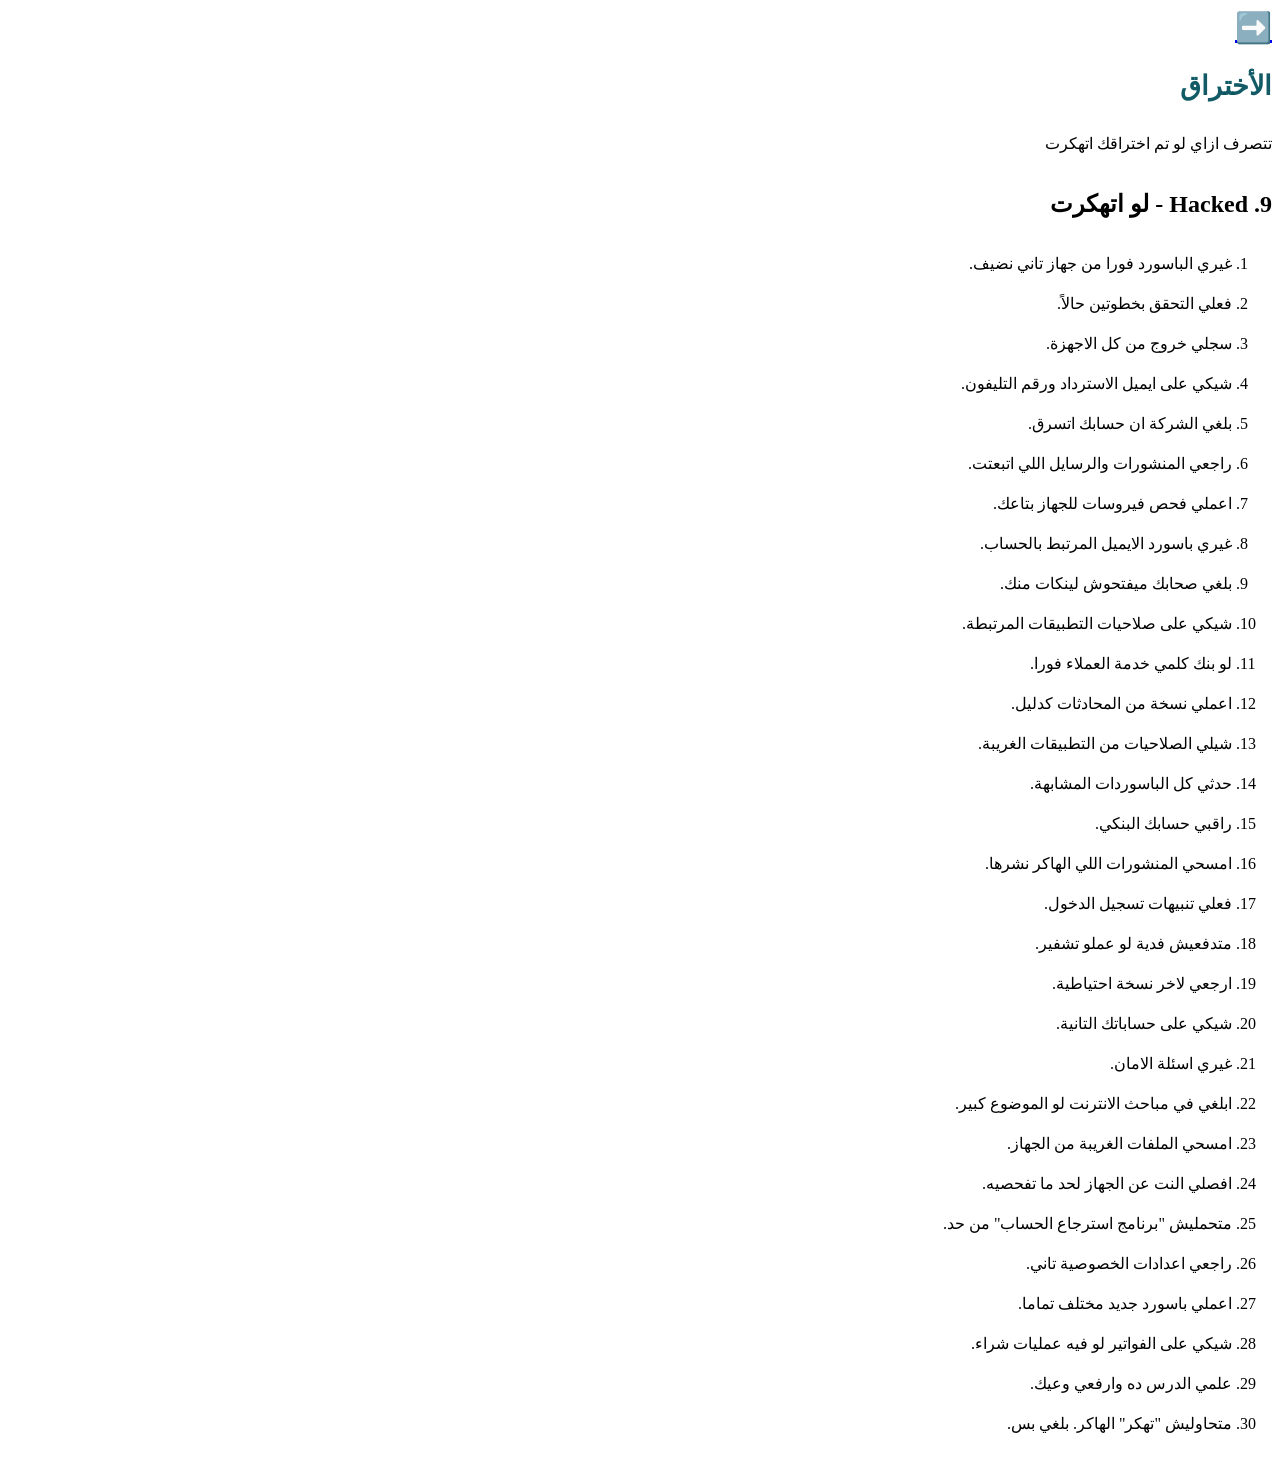
==== hacked.html @ 97d00fc9 "Add files via upload" ====
<!DOCTYPE html>
<html lang="ar" dir="rtl">
  <head>
  <meta charset="UTF-8">
  <meta name="viewport">
  <meta name="description">
  <title>هنوعيك للنت</title>
  <link rel="stylesheet" href="hello.css">
  </head>
  <nav class="btn">
  <a href="index.html">➡️</a>
  </nav>
  <body>
  <h1>الأختراق</h1>
  <p>تتصرف ازاي لو تم اختراقك اتهكرت</p>
  <h2>9. Hacked - لو اتهكرت</h2>
<ol>
<li>غيري الباسورد فورا من جهاز تاني نضيف.</li>
<li>فعلي التحقق بخطوتين حالاً.</li>
<li>سجلي خروج من كل الاجهزة.</li>
<li>شيكي على ايميل الاسترداد ورقم التليفون.</li>
<li>بلغي الشركة ان حسابك اتسرق.</li>
<li>راجعي المنشورات والرسايل اللي اتبعتت.</li>
<li>اعملي فحص فيروسات للجهاز بتاعك.</li>
<li>غيري باسورد الايميل المرتبط بالحساب.</li>
<li>بلغي صحابك ميفتحوش لينكات منك.</li>
<li>شيكي على صلاحيات التطبيقات المرتبطة.</li>
<li>لو بنك كلمي خدمة العملاء فورا.</li>
<li>اعملي نسخة من المحادثات كدليل.</li>
<li>شيلي الصلاحيات من التطبيقات الغريبة.</li>
<li>حدثي كل الباسوردات المشابهة.</li>
<li>راقبي حسابك البنكي.</li>
<li>امسحي المنشورات اللي الهاكر نشرها.</li>
<li>فعلي تنبيهات تسجيل الدخول.</li>
<li>متدفعيش فدية لو عملو تشفير.</li>
<li>ارجعي لاخر نسخة احتياطية.</li>
<li>شيكي على حساباتك التانية.</li>
<li>غيري اسئلة الامان.</li>
<li>ابلغي في مباحث الانترنت لو الموضوع كبير.</li>
<li>امسحي الملفات الغريبة من الجهاز.</li>
<li>افصلي النت عن الجهاز لحد ما تفحصيه.</li>
<li>متحمليش "برنامج استرجاع الحساب" من حد.</li>
<li>راجعي اعدادات الخصوصية تاني.</li>
<li>اعملي باسورد جديد مختلف تماما.</li>
<li>شيكي على الفواتير لو فيه عمليات شراء.</li>
<li>علمي الدرس ده وارفعي وعيك.</li>
<li>متحاوليش "تهكر" الهاكر. بلغي بس.</li>
</ol>
  </body>
</html>
---- hello.css ----
body {
  background-color:white;
  line-height:40px;
}
.btn {
  font-size:30px;
}
h1 {
  font-size:27px;
  color:#07545ff4;
}
p {
  font-size:16px;
  color:black;
}
button {
  background-color:#45a8f3f4;
  color:white;
  font-size:30px;
  border-color:#45a8f3f4;
}
button:hover {
  color:black;
}
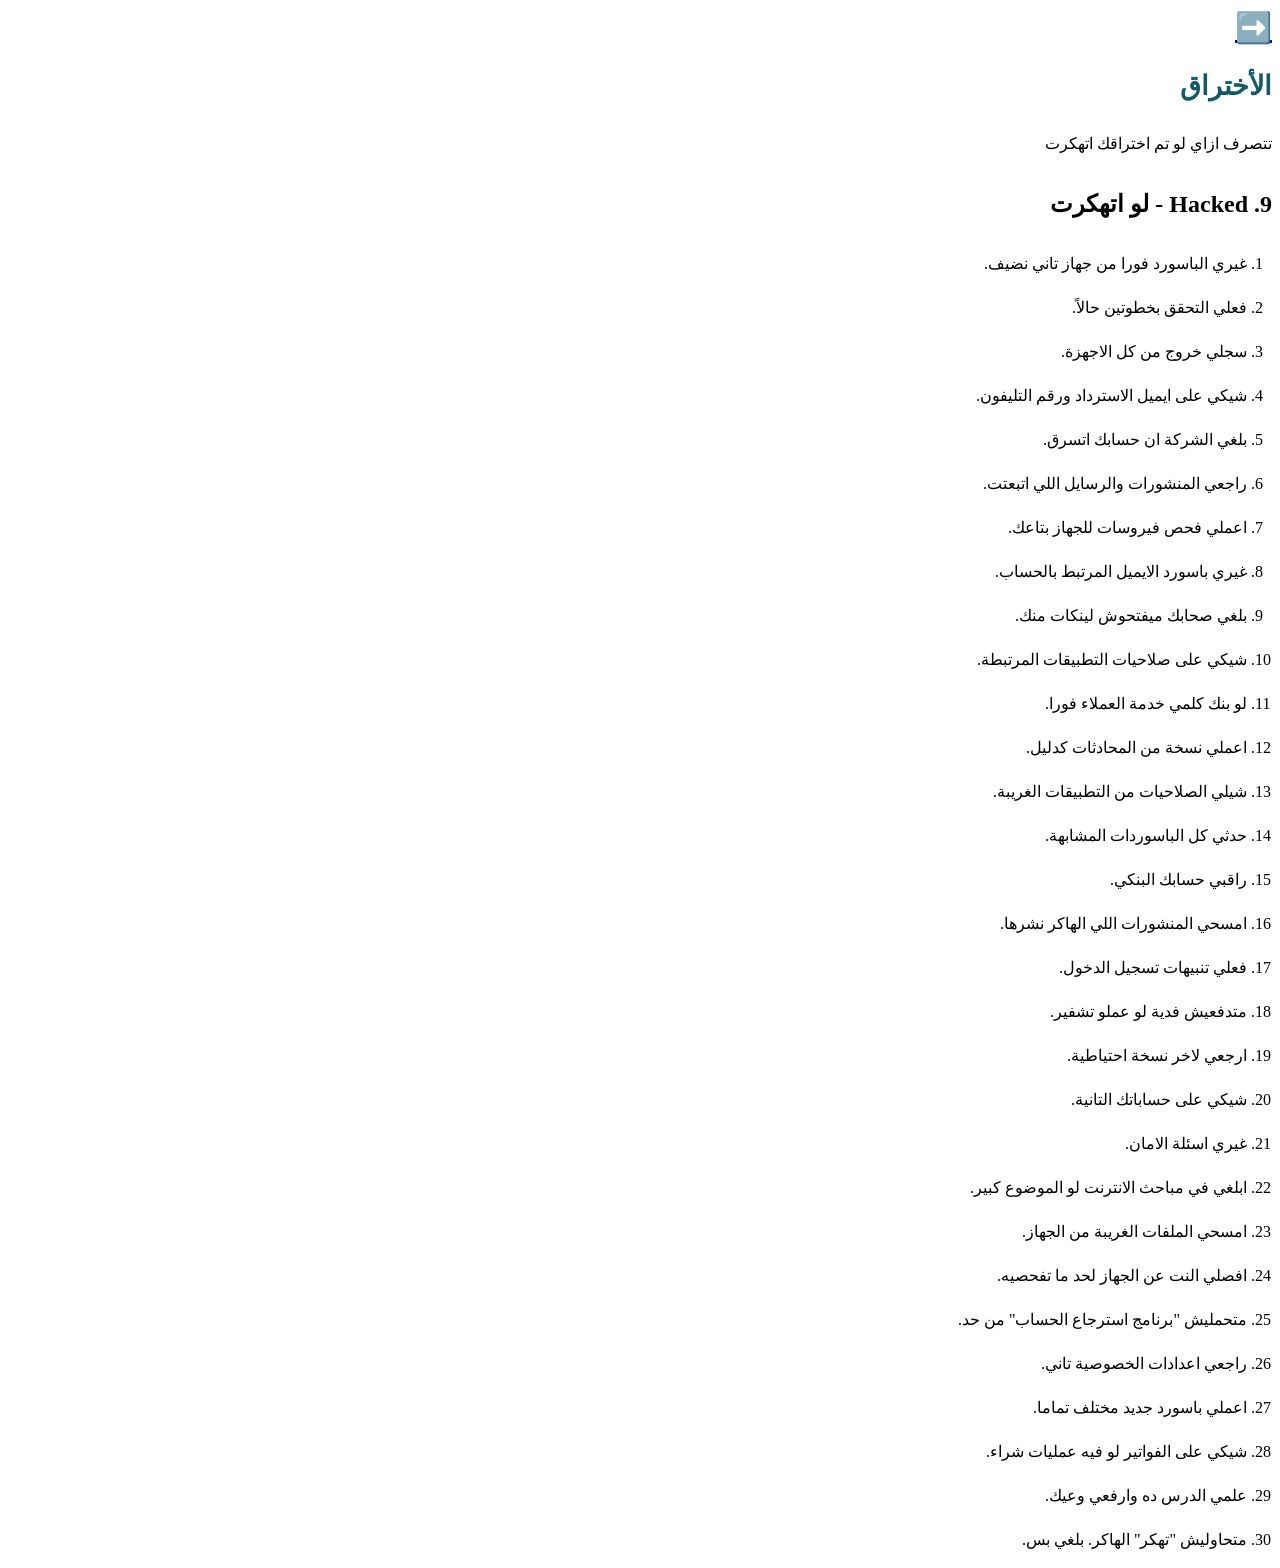
==== commit 2b1bd97c: "Update hacked.html" ====
--- a/hacked.html
+++ b/hacked.html
@@ -2,7 +2,7 @@
 <html lang="ar" dir="rtl">
   <head>
   <meta charset="UTF-8">
-  <meta name="viewport">
+  <meta name="viewport" content="width=device-width, initial-scale=1.0">
   <meta name="description">
   <title>هنوعيك للنت</title>
   <link rel="stylesheet" href="hello.css">
@@ -47,4 +47,4 @@
 <li>متحاوليش "تهكر" الهاكر. بلغي بس.</li>
 </ol>
   </body>
-</html>+</html>
--- a/hello.css
+++ b/hello.css
@@ -22,3 +22,12 @@
 button:hover {
   color:black;
 }
+ol {
+    padding-right: 25px; /* مسافة للارقام من اليمين */
+    margin: 5px 0;
+}
+
+li {
+    margin-bottom: 4px; /* مسافة صغيرة بين كل نقطة */
+    text-align: right;
+  }
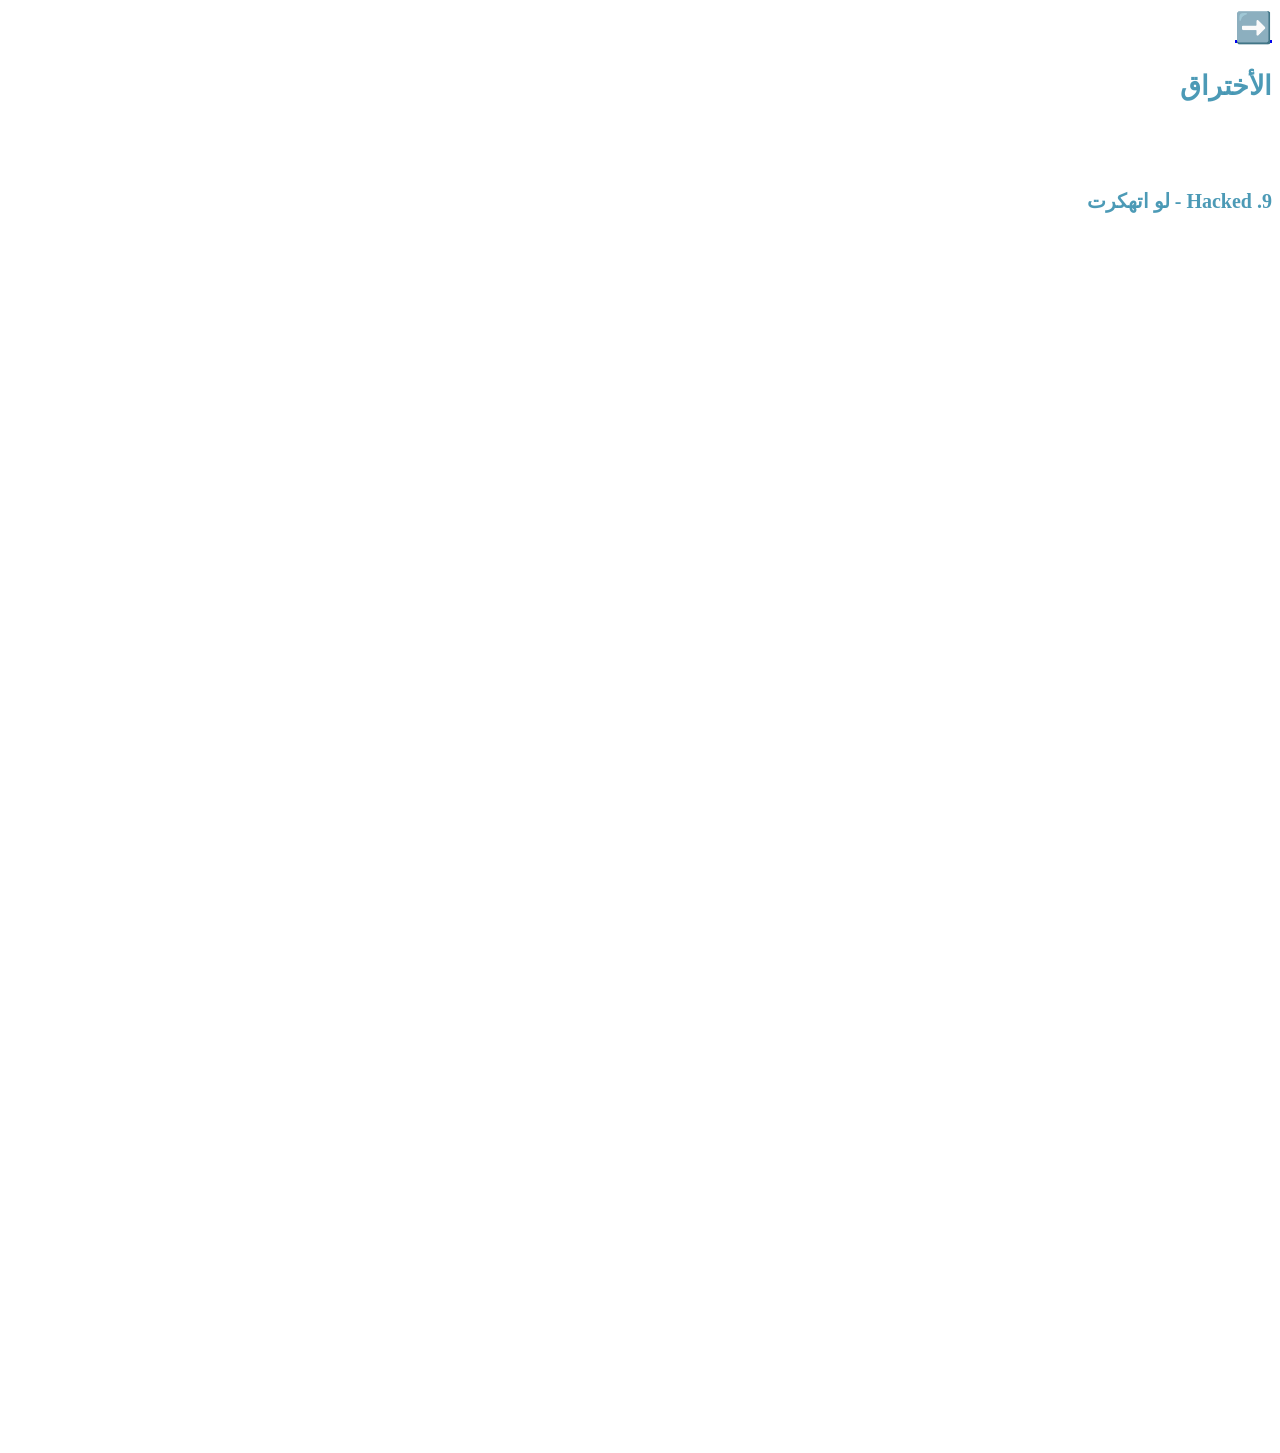
==== commit 7d3b34e7: "Add files via upload" ====
--- a/hacked.html
+++ b/hacked.html
@@ -6,6 +6,7 @@
   <meta name="description">
   <title>هنوعيك للنت</title>
   <link rel="stylesheet" href="hello.css">
+<link rel="stylesheet" href="hacked.css">
   </head>
   <nav class="btn">
   <a href="index.html">➡️</a>
@@ -47,4 +48,4 @@
 <li>متحاوليش "تهكر" الهاكر. بلغي بس.</li>
 </ol>
   </body>
-</html>
+</html>
--- a/hello.css
+++ b/hello.css
@@ -7,11 +7,12 @@
 }
 h1 {
   font-size:27px;
-  color:#07545ff4;
+}
+h2 {
+  font-size:20px;
 }
 p {
   font-size:16px;
-  color:black;
 }
 button {
   background-color:#45a8f3f4;
@@ -22,12 +23,3 @@
 button:hover {
   color:black;
 }
-ol {
-    padding-right: 25px; /* مسافة للارقام من اليمين */
-    margin: 5px 0;
-}
-
-li {
-    margin-bottom: 4px; /* مسافة صغيرة بين كل نقطة */
-    text-align: right;
-  }
--- a/hacked.css
+++ b/hacked.css
@@ -0,0 +1,16 @@
+body {
+background-image:url("images/h.jpg");
+background-size:100% 100%;
+}
+h1 {
+  color:#4495b3f4;
+}
+h2 {
+  color:#4495b3f4;
+}
+p {
+  color:white;
+}
+li {
+  color:white;
+}
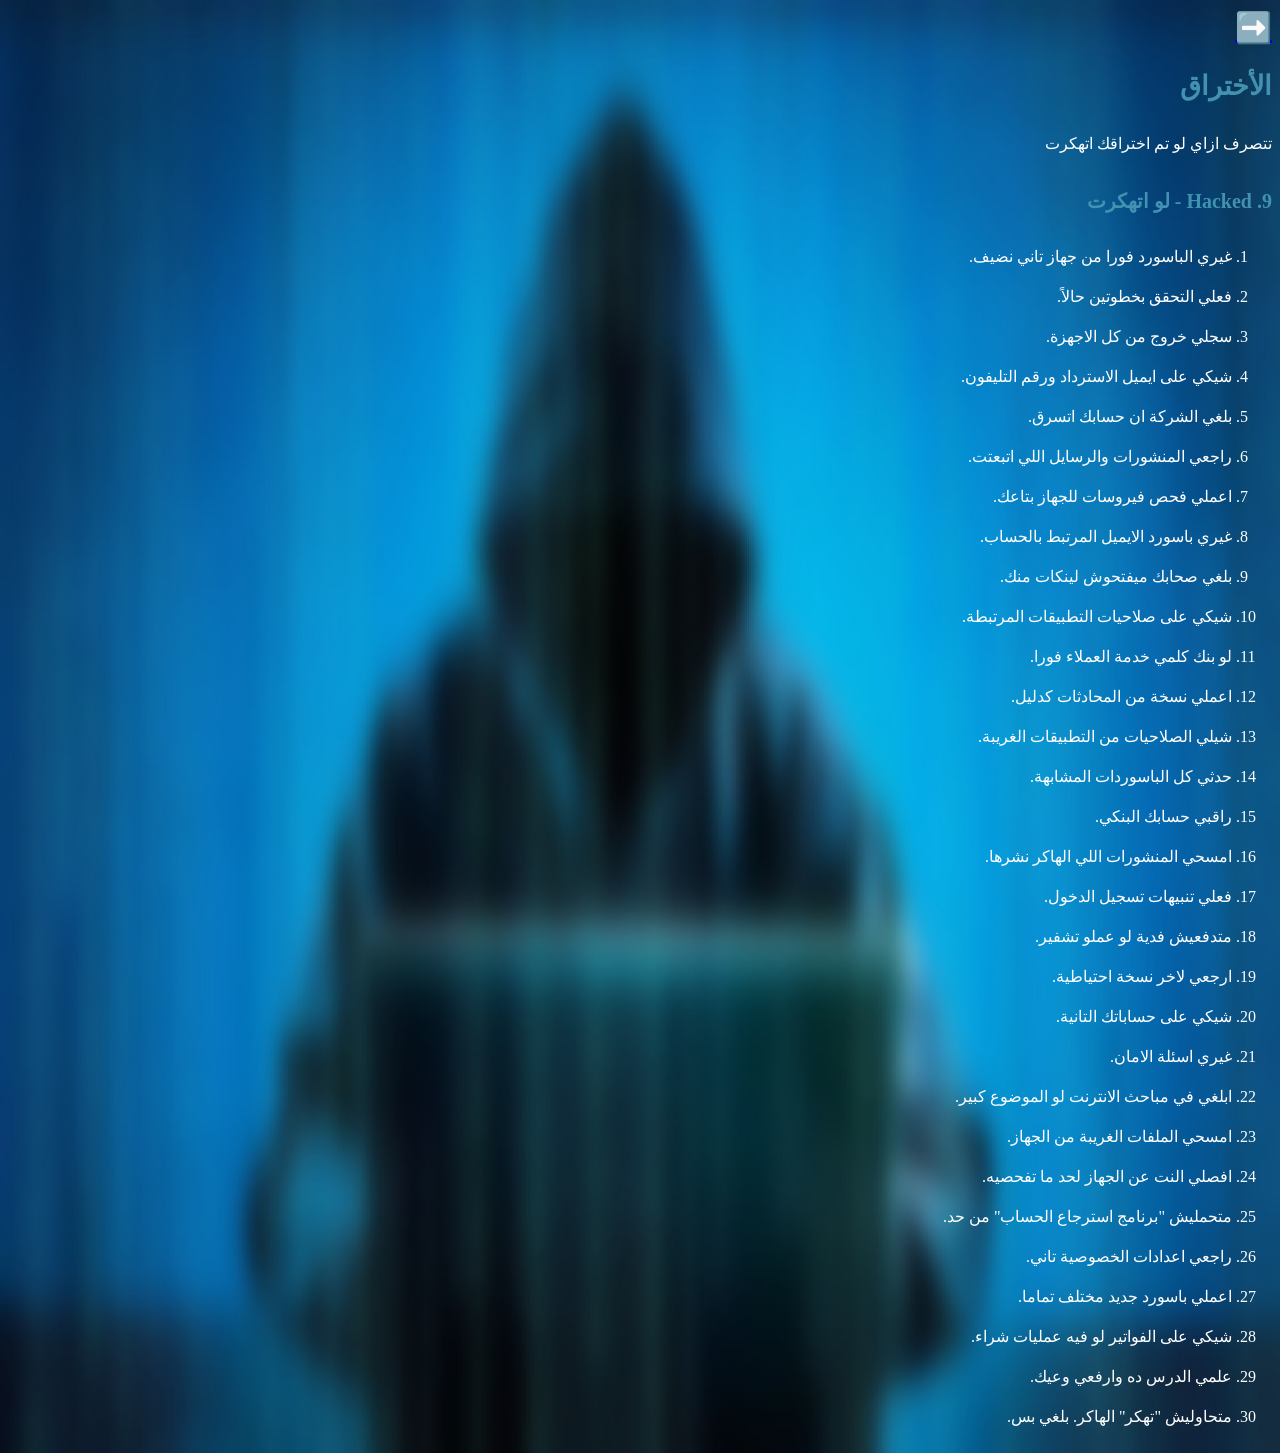
==== commit b00102af: "Update hacked.html" ====
--- a/hacked.html
+++ b/hacked.html
@@ -8,10 +8,10 @@
   <link rel="stylesheet" href="hello.css">
 <link rel="stylesheet" href="hacked.css">
   </head>
+  <body>
   <nav class="btn">
   <a href="index.html">➡️</a>
   </nav>
-  <body>
   <h1>الأختراق</h1>
   <p>تتصرف ازاي لو تم اختراقك اتهكرت</p>
   <h2>9. Hacked - لو اتهكرت</h2>
@@ -48,4 +48,4 @@
 <li>متحاوليش "تهكر" الهاكر. بلغي بس.</li>
 </ol>
   </body>
-</html>+</html>
--- a/hacked.css
+++ b/hacked.css
@@ -1,5 +1,5 @@
 body {
-background-image:url("images/h.jpg");
+background-image:url("h.jpg");
 background-size:100% 100%;
 }
 h1 {
@@ -13,4 +13,4 @@
 }
 li {
   color:white;
-}+}
